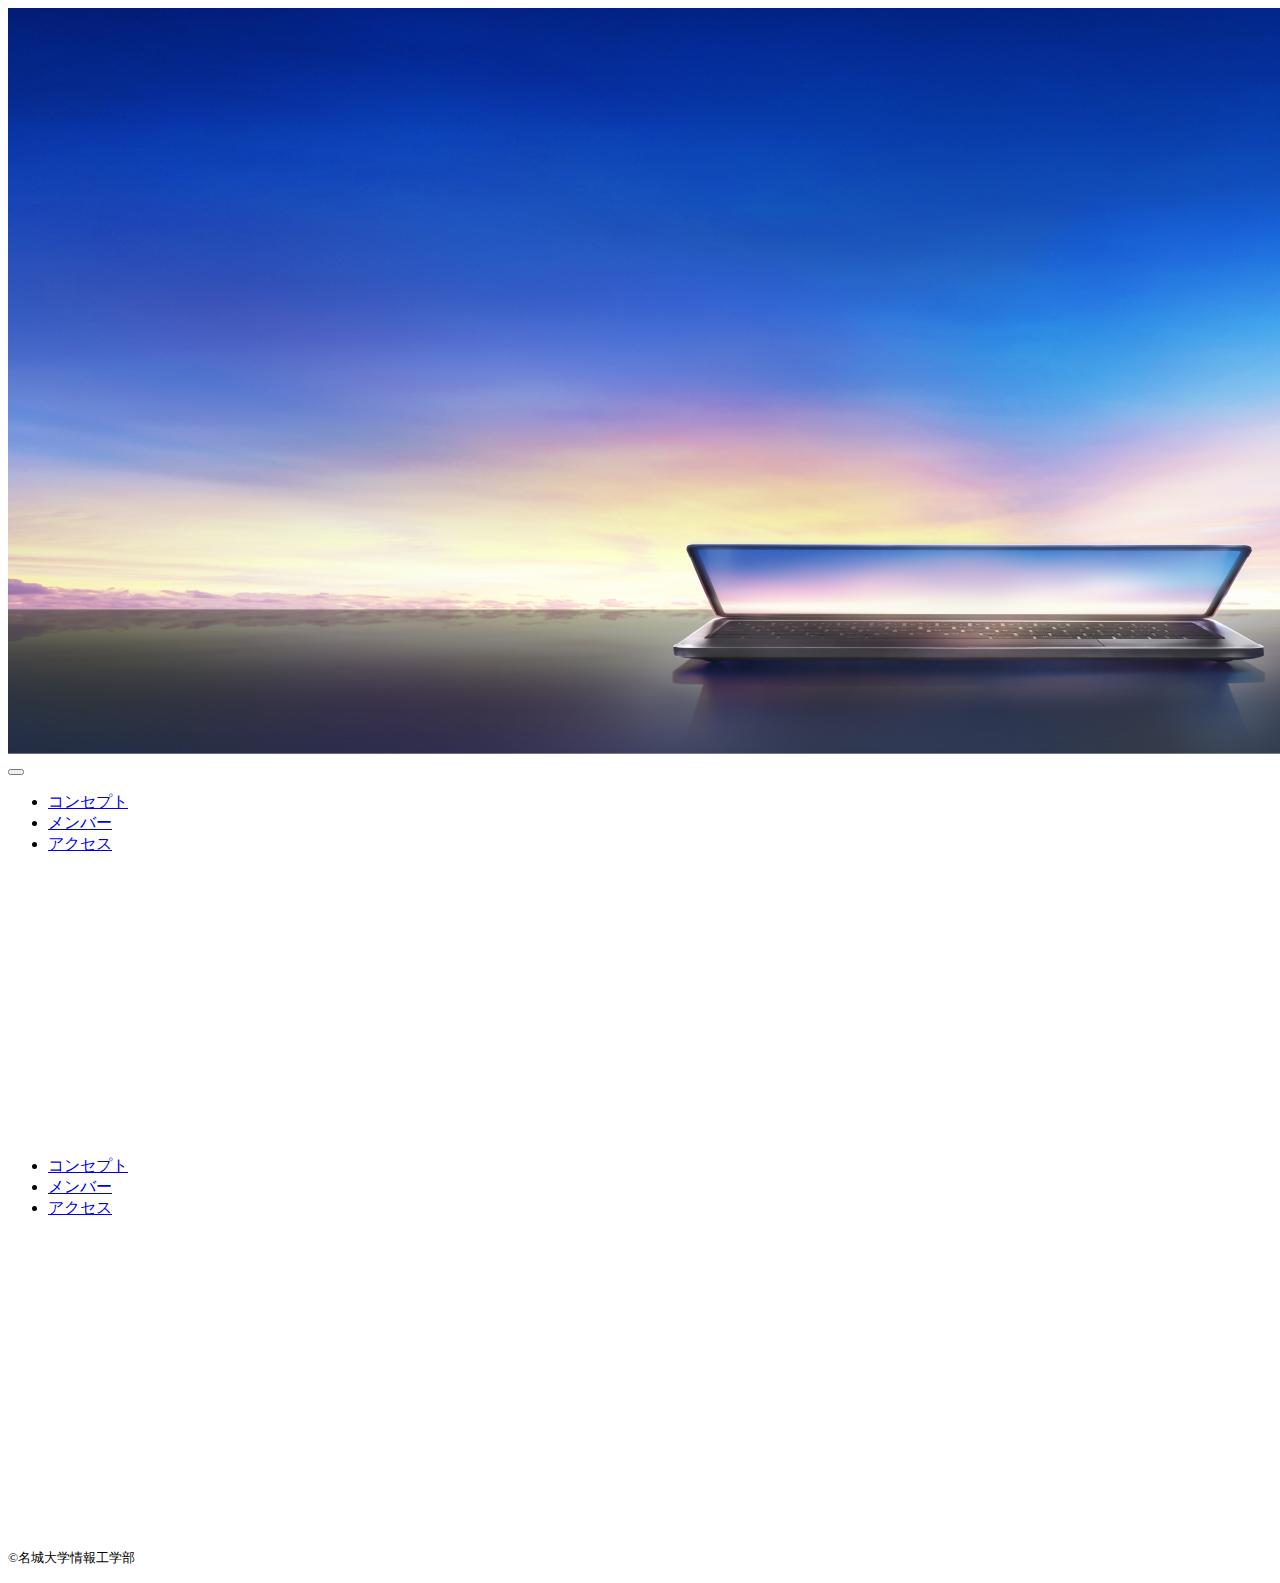
==== index.html @ 255eb820 "6/9" ====
<!DOCTYPE html>
<html>
    <head>
    <meta charset="UTF-8">
    <title>名城大学情報工学部非公式HP</title>
    <meta name="description" content="ページの概要">
    <meta name="viewport" content="width=device-width">
    <script src="js/toggle-menu.js"></script>
    <link href="css/index.css" rel="stylesheet">
    <link rel="preconnect" href="https://fonts.gstatic.com" crossorigin>
    <link href="https://fonts.googleapis.com/css2?family=Cherry+Bomb+One&display=swap" rel="stylesheet">
    </head>
    <body>
        <!--header ここから-->
        <header class="header">
             <div class="header-inner">
                 <a class="header-logo" href="index.html">
                     <img src="images/common/logo.png" alt="ロゴ">
        </a>
        <button class="toggle-menu-button"></button>
        <div class="header-site-menu">
                <nav class="site-menu">
                <ul>
                    <li><a href="concept.html">コンセプト</a></li>
                    <li><a href="menber.html">メンバー</a></li>
                    <li><a href="access.html">アクセス</a></li>
                </ul>
                </nav>
                </div>
             </div>
        </div>
        </header>
        <!--ここまで-->
        <main class="main"></main>
        <div class="first-view">
            <div class="first-view-text">
                <h1>名城大学情報工学部</h1>
                <p>想像以上を，創造しよう．</p>
            </div>
        </div>
    </main>
        <footer class = "footer">
            <nav class="site-menu">
        <ul>
            <li><a href="concept.html">コンセプト</a></li>
            <li><a href="menber.html">メンバー</a></li>
            <li><a href="access.html">アクセス</a></li>
        </ul>
    </nav>
    <a class="footer-logo" href="index.html">
        <img src="images/common/logo_footer.png" alt="ロゴ">
    </a>
    <p class="copyright"><small>&copy;名城大学情報工学部</small></p>
    </footer>
    </body>

</html>
---- css/index.css ----
@charset "utf-8";

.first-view {
height: calc(100vh – 110px);
background: url(../images/index/bg-main.jpg);
background-repeat: no-repeat;
background-position: center center;
background-size: cover;
display: flex;
align-items: center;
}

    .first-view-text {  
    width: 100%; 
    max-width: 1200px;
    margin-left: auto;
    margin-right: auto;
    padding-left: 40px;
    padding-bottom: 80px;
    color: #ffffff;
    font-weight: bold;
    text-shadow: 1px 1px 10x #4b2c14;
    }

    .first-view-text h1 {
        font-family: 'Montserrat', sans-serif;
        font-size: 56px;
        line-height: 72px;
        }

     .first-view-text p {
        font-size: 18px;
        margin-top: 20px;    
    }

    .lead {
        max-width: 1200px;
        margin: 60px auto;
    }
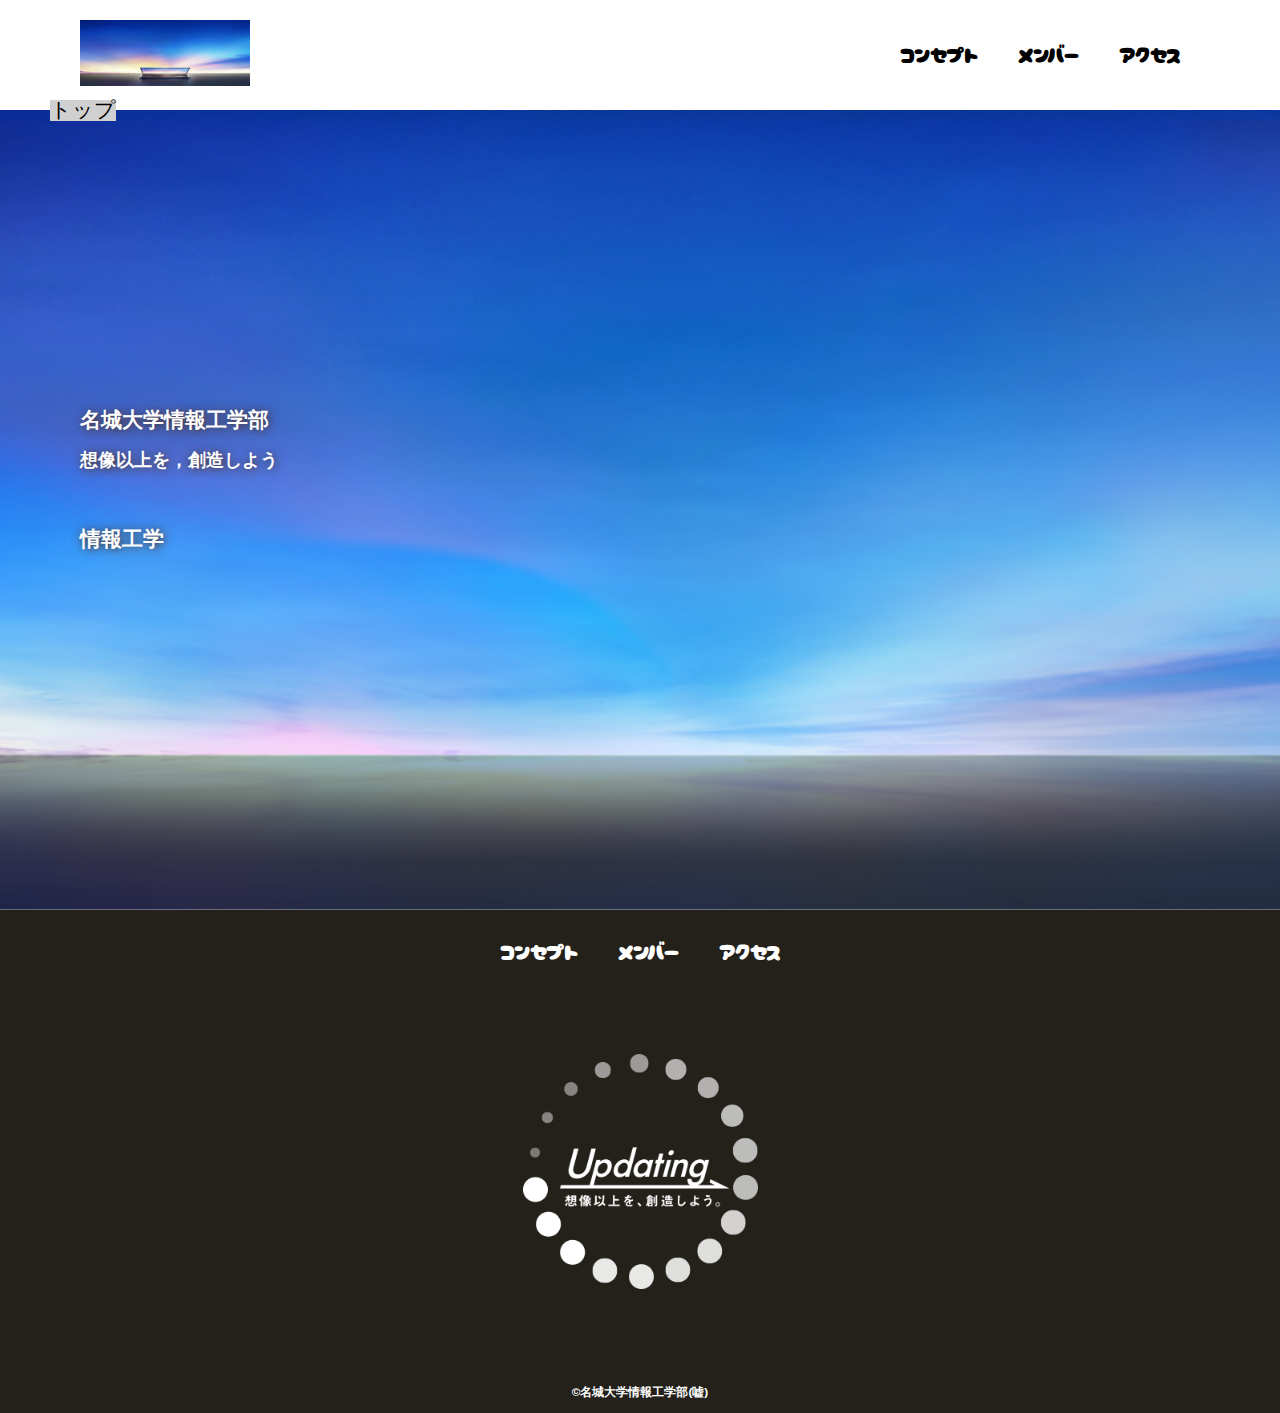
==== commit e947246f: "6/16" ====
--- a/index.html
+++ b/index.html
@@ -5,7 +5,8 @@
     <title>名城大学情報工学部非公式HP</title>
     <meta name="description" content="ページの概要">
     <meta name="viewport" content="width=device-width">
-    <script src="js/toggle-menu.js"></script>
+    <script src="https://ajax.googleapis.com/ajax/libs/jquery/1.11.0/jquery.min.js"></script>
+    <script src="js/script.js"></script>
     <link href="css/index.css" rel="stylesheet">
     <link rel="preconnect" href="https://fonts.gstatic.com" crossorigin>
     <link href="https://fonts.googleapis.com/css2?family=Cherry+Bomb+One&display=swap" rel="stylesheet">
@@ -18,40 +19,50 @@
                      <img src="images/common/logo.png" alt="ロゴ">
         </a>
         <button class="toggle-menu-button"></button>
-        <div class="header-site-menu">
-                <nav class="site-menu">
-                <ul>
-                    <li><a href="concept.html">コンセプト</a></li>
-                    <li><a href="menber.html">メンバー</a></li>
-                    <li><a href="access.html">アクセス</a></li>
-                </ul>
-                </nav>
+                <div class="header-site-menu">
+                    <nav class="site-menu">
+                        <ul>
+                            <li><a href="concept.html">コンセプト</a></li>
+                            <li><a href="members.html">メンバー</a></li>
+                            <li><a href="access.html">アクセス</a></li>
+                        </ul>
+                    </nav>
                 </div>
-             </div>
-        </div>
+            </div>
         </header>
         <!--ここまで-->
-        <main class="main"></main>
-        <div class="first-view">
-            <div class="first-view-text">
-                <h1>名城大学情報工学部</h1>
-                <p>想像以上を，創造しよう．</p>
+        <main class="main">
+            <nav class="floating">
+                <ul>
+                    <li><a href="#">トップ</a></li>
+                </ul>
+            </nav>
+            <div class="first-view">
+                <div class="first-view-text">
+                    <hl>名城大学情報工学部</hl>
+                    <p>想像以上を，創造しよう</p>
+                    <div class="lead">
+                        情報工学
+                    </div>
+                </div>
             </div>
-        </div>
-    </main>
-        <footer class = "footer">
-            <nav class="site-menu">
-        <ul>
-            <li><a href="concept.html">コンセプト</a></li>
-            <li><a href="menber.html">メンバー</a></li>
-            <li><a href="access.html">アクセス</a></li>
-        </ul>
-    </nav>
-    <a class="footer-logo" href="index.html">
-        <img src="images/common/logo_footer.png" alt="ロゴ">
-    </a>
-    <p class="copyright"><small>&copy;名城大学情報工学部</small></p>
-    </footer>
+        </main>
+        <!--fotter ここから-->
+        <footer class="footer">
+                <nav class="site-menu">
+                    <ul>
+                        <li><a href="concept.html">コンセプト</a></li>
+                        <li><a href="members.html">メンバー</a></li>
+                        <li><a href="access.html">アクセス</a></li>
+                    </ul>
+                </nav>
+                <a class="footer-logo" href="index.html">
+                    <img src="images/common/logo_footer.png" alt="ロゴ">
+                </a>
+                <p class="copyright"><small>&copy;名城大学情報工学部(嘘)</small></p>
+            </div>
+        </footer>
+        <!--fotter ここまで-->
     </body>
-
+    <!--body ここまで-->
 </html>--- a/css/index.css
+++ b/css/index.css
@@ -1,39 +1,204 @@
 @charset "utf-8";
 
+
+nav.floating {
+    position: absolute;
+    top: 100px;
+    left: 50px;
+    background-color: #d0d0d0;
+    }
+    
 .first-view {
-height: calc(100vh – 110px);
-background: url(../images/index/bg-main.jpg);
-background-repeat: no-repeat;
-background-position: center center;
-background-size: cover;
-display: flex;
-align-items: center;
-}
-
-    .first-view-text {  
-    width: 100%; 
+    height: calc(100vh - 100px);
+    background: url(../images/index/bg_main.jpg);
+    background-repeat: no-repeat;
+    background-position: center center;
+    background-size: cover;
+    display: flex;
+    align-items: center;
+}
+
+.first-view-text {
+    width: 100%;
     max-width: 1200px;
     margin-left: auto;
     margin-right: auto;
     padding-left: 40px;
-    padding-bottom: 80px;
+    padding-right: 80px;
     color: #ffffff;
     font-weight: bold;
-    text-shadow: 1px 1px 10x #4b2c14;
-    }
-
-    .first-view-text h1 {
-        font-family: 'Montserrat', sans-serif;
-        font-size: 56px;
-        line-height: 72px;
+    text-shadow: 1px 1px 10px #4b2c14;
+}
+
+.first-view-text h1 {
+    font-family: 'Montserrat', sans-serif;
+    font-size: 56px;
+    line-height: 72px;
+}
+
+.first-view-text p {
+    font-size: 18px;
+    margin-top: 20px;
+}
+
+.lead {
+    max-width: 1200px;
+    margin: 60px auto;
+}
+
+*,
+::before,
+::after {
+    padding: 0;
+    margin: 0;
+    box-sizing: border-box;
+}
+
+ul, ol {
+    list-style: none;
+}
+
+a {
+    color: inherit;
+    text-decoration: none;
+}
+
+body {
+    font-family: sans-serif;
+    font-size: 16pt;
+    color: #000000;
+    line-height: 1;
+    background-color: #ffffff;
+}
+
+img {
+    max-width: 100%;
+}
+
+.header-inner {
+    max-width: 1200px;
+    height: 110px;
+    margin-left: auto;
+    margin-right: auto;
+    padding-left: 40px;
+    padding-right: 40px;
+    display: flex;
+    justify-content: space-between;
+    align-items: center;
+}
+
+.toggle-menu-button {
+    display: none;
+}
+
+.header-logo {
+    display: block;
+    width: 170px;
+}
+
+.site-menu ul {
+    display: flex;
+}
+
+.site-menu ul li {
+    margin-left: 20px;
+    margin-right: 20px;
+}
+
+.site-menu ul li a {
+    font-family: 'Cherry Bomb One', cursive;
+}
+
+@media (max-width: 800px) {
+    .site-menu ul{
+        display: block;
+        text-align: center;
+    }
+    .site-menu li{
+        margin-top: 20px;
+    }
+
+    .header {
+        position: fixed;
+        top: 0;
+        left: 0;
+        right: 0;
+        background-color: #ffffff;
+        height: 50px;
+        z-index: 10;
+        box-shadow: 0 3px 6px rgba (0, 0, 0, 0.1);
+    }
+
+    .header-inneer {
+        padding-left:  20px;
+        padding-right: 20px;
+        height: 100%;
+        position: relative;
+    }
+
+    .header-logo {
+        width: 100px;
+    }
+
+    .header-site-menu{
+        position:absolute;
+        top: 100%;
+        left: 0;
+        right: 0;
+        color: #ffffff;
+        background-color: #736e62;
+        padding-top: 30px;
+        padding-bottom: 50px;
+        display: none;
+    }
+
+    .header-site-menu.is-show {
+        display: block;
         }
 
-     .first-view-text p {
-        font-size: 18px;
-        margin-top: 20px;    
-    }
-
-    .lead {
-        max-width: 1200px;
-        margin: 60px auto;
-    }
+    .main{
+        padding-top: 50px;
+    }
+
+    .footer-logo {
+        margin-top: 60px;
+    }
+
+    .copyright {
+        margin-top: 50px;
+    }
+
+    .toggle-menu-button {
+        display: block;
+        width: 44px;
+        height: 34px;
+        background-image: url(../images/common/icon-menu.png);
+        background-size: 50%;
+        background-position: center;
+        background-repeat: no-repeat;
+        background-color: transparent;
+        order: none;
+        border-radius: 0;
+        outline: none;
+        }
+}
+.footer {
+    color: #ffffff;
+    background-color: #24211b;
+    padding-top: 30px;
+    padding-bottom: 15px;
+    display: flex;
+    flex-direction: column;
+    align-items: center;
+}
+
+.footer-logo{
+    display: block;
+    width: 235px;
+    margin-top: 90px;
+}
+.copyright {
+    font-size: 14px;
+    font-weight: bold;
+    margin-top: 90px;
+}
